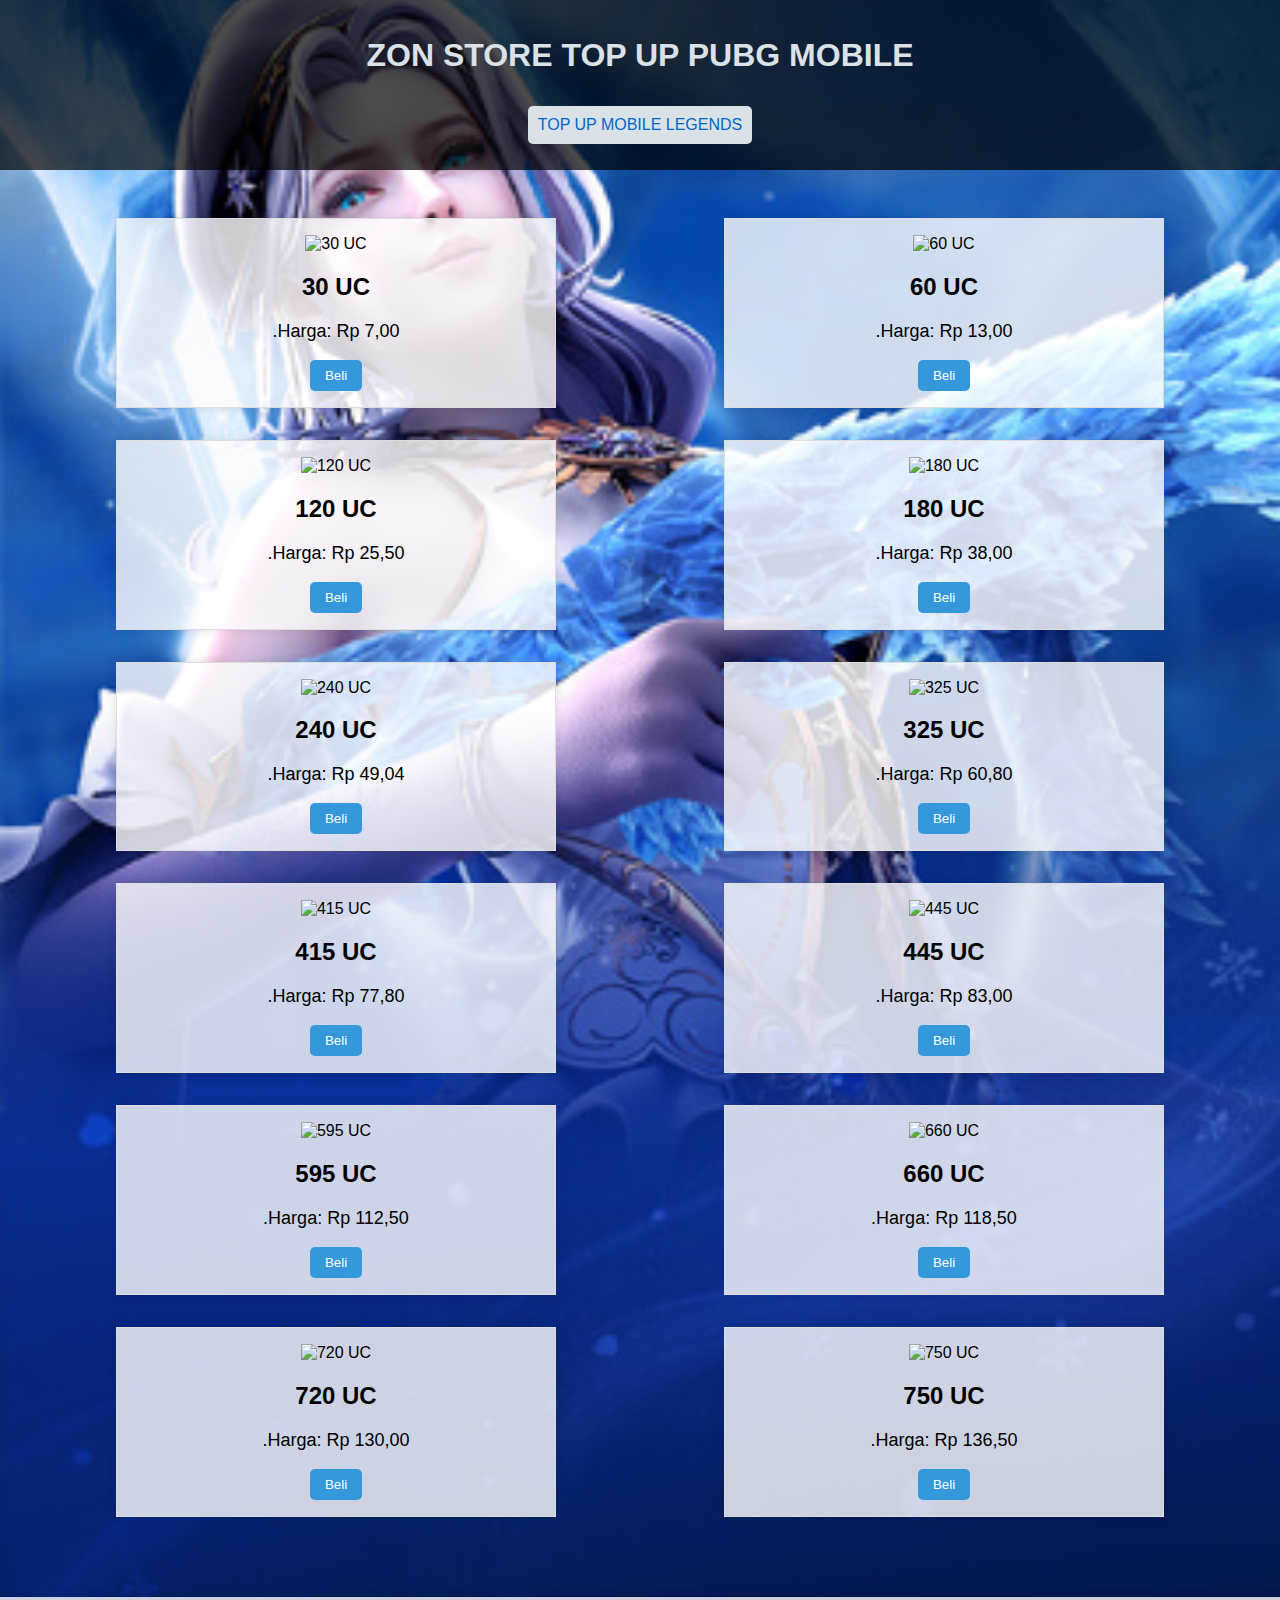
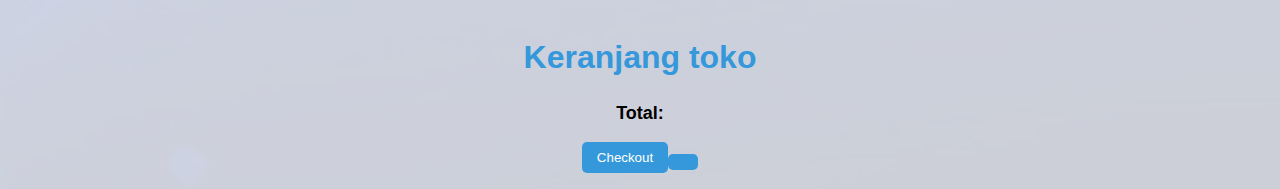
==== index.html @ 89919225 "Add files via upload" ====
<!DOCTYPE html>
<html lang="en">
<head>
    <meta charset="UTF-8">
    <meta name="viewport" content="width=device-width, initial-scale=1.0">
    <title>TOP UP PUBG ZON STORE</title>
    <link rel="stylesheet" href="style.css">
    <style>
        /* Gaya CSS untuk halaman kategori 2 */
        body {
            font-family: 'Arial', sans-serif;
            text-align: center;
            background-color: #f4f4f4;
        }

        h1 {
            font-size: 2em;
            color: #DAE1E7;
        }

        p {
            font-size: 18px;
        }

        a {
            color: #0066cc;
            text-decoration: none;
        }

        .category-button {
            font-size: 1em;
            background-color: #DAE1E7;
            border: none;
            padding: 10px;
            margin: 10px;
            cursor: pointer;
        }
    </style>
</head>
<body>
    <header>
        <h1>ZON STORE TOP UP PUBG MOBILE</h1>
        <button class="category-button" onclick="openCategory('category2')"><a href="ml.html">TOP UP MOBILE LEGENDS</a></button>
    </header>

    <!-- Rest of your HTML content -->
</body>
</html>
    </header>

    


    <section id="products-container">
        <!-- Daftar produk akan ditampilkan di sini menggunakan JavaScript -->
    </section>

    <aside id="cart">
        <h2 style="font-size: 2em; color: #3498db;">Keranjang toko</h2>
        <ul id="cart-items"></ul>
        <p id="cart-total">Total: </p>
        <button onclick="checkout()">Checkout<button>
    </aside>
    <footer>
       
    </footer>

    <script src="script.js"></script>
</body>
</html>
---- style.css ----
body {
    font-family: 'Segoe UI', Tahoma, Geneva, Verdana, sans-serif;
    margin: 0;
    padding: 0;
    background-image: url('background.jpg');
    background-size: cover;
    background-position: center;
    background-repeat: no-repeat;
}

header {
    background-color: rgba(0, 0, 0, 0.7);
    color: white;
    text-align: center;
    padding: 1em;
}

#products-container {
    display: flex;
    flex-wrap: wrap;
    justify-content: space-around;
    padding: 2em;
}

article {
    border: 1px solid #ddd;
    padding: 1em;
    margin: 1em;
    text-align: center;
    background-color: rgba(255, 255, 255, 0.8);
    box-shadow: 0 0 10px rgba(0, 0, 0, 0.1);
    transition: transform 0.3s ease-in-out;
    width: calc(36% - 2em);
}

article:hover {
    transform: scale(1.05);
}

article img {
    max-width: 100%;
    height: auto;
}

button {
    background-color: #3498db; /* Warna biru */
    color: white;
    padding: 8px 15px;
    border: none;
    border-radius: 5px;
    cursor: pointer;
}

button:hover {
    background-color: #2980b9; /* Warna biru yang lebih gelap saat tombol dihover */
}

#cart {
    background-color: rgba(255, 255, 255, 0.8);
    padding: 1em;
    margin-top: 2em;
    box-shadow: 0 0 10px rgba(0, 0, 0, 0.1);
}

#cart-items {
    list-style: none;
    padding: 0;
}

#cart-items li {
    margin-bottom: 1em;
    border-bottom: 1px solid #ddd;
    padding: 0.5em 0;
    display: flex;
    justify-content: space-between;
}

#cart-total {
    font-weight: bold;
    margin-top: 1em;
}
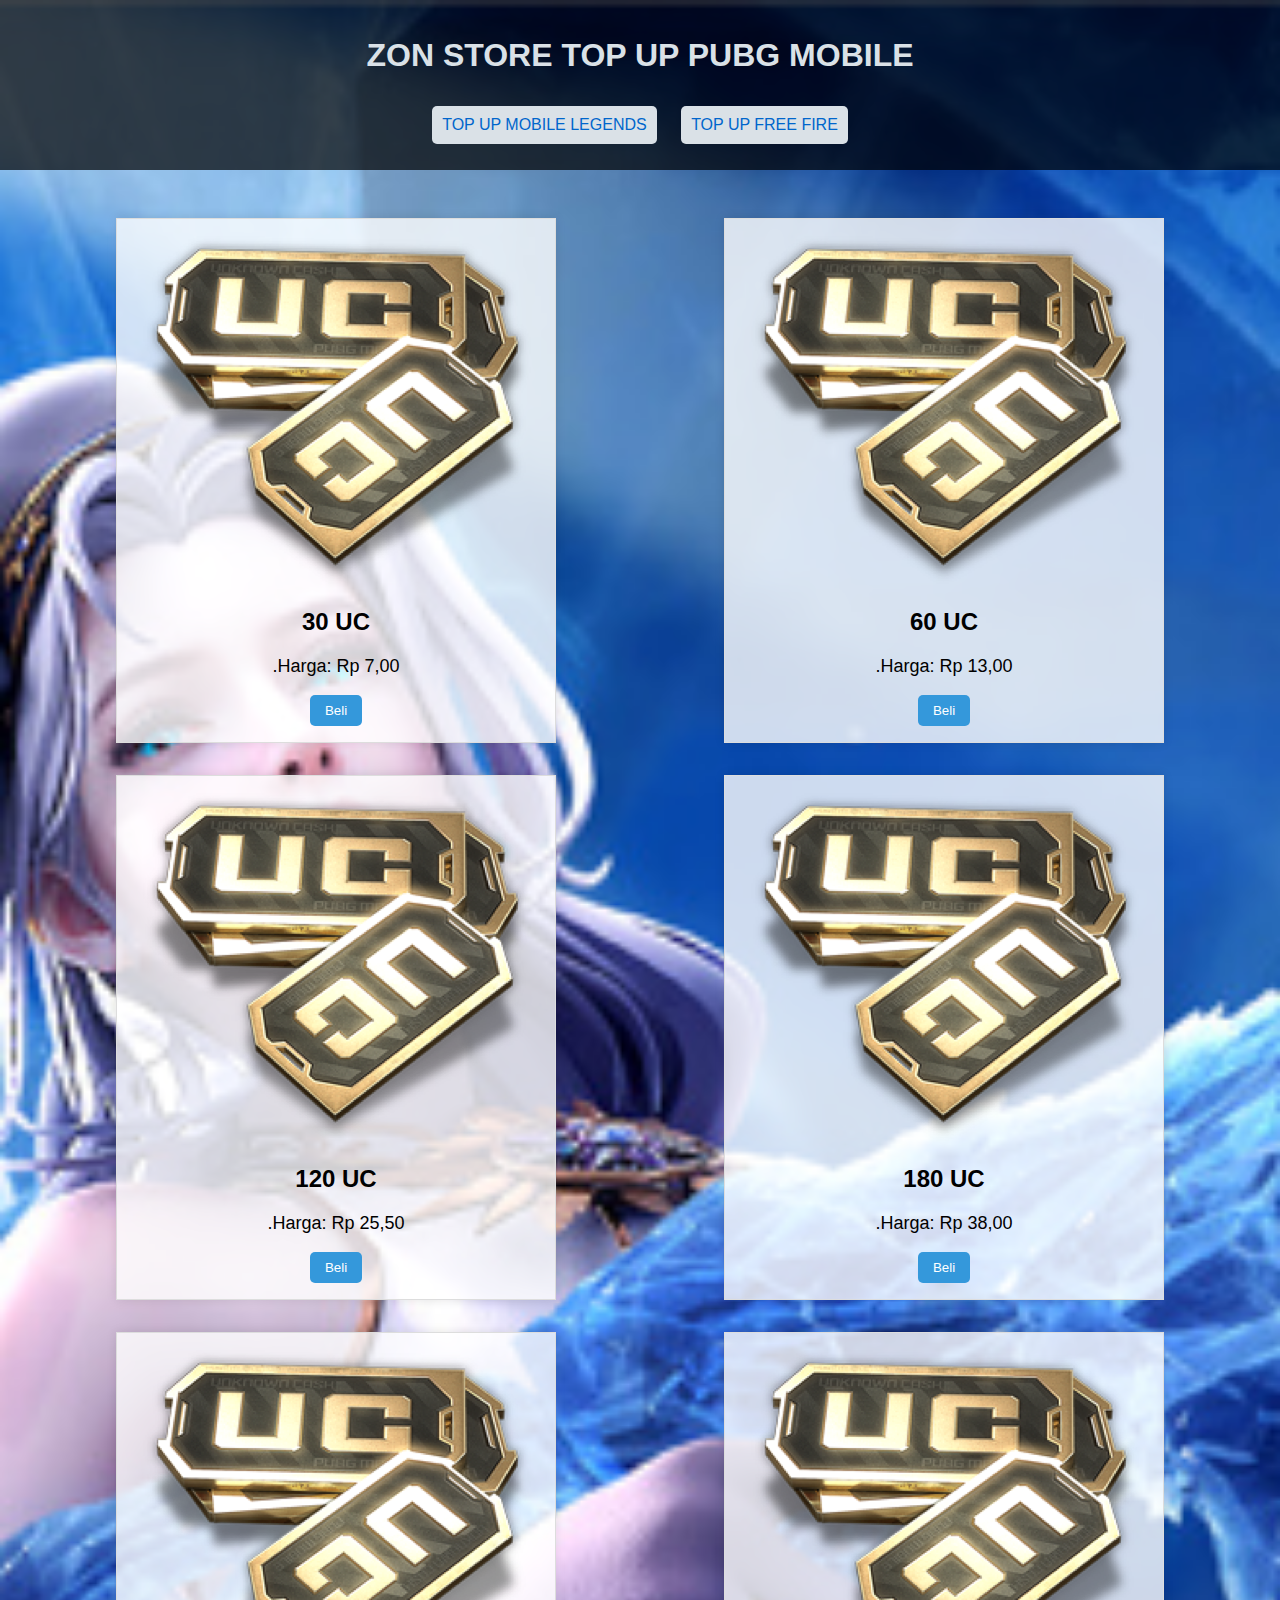
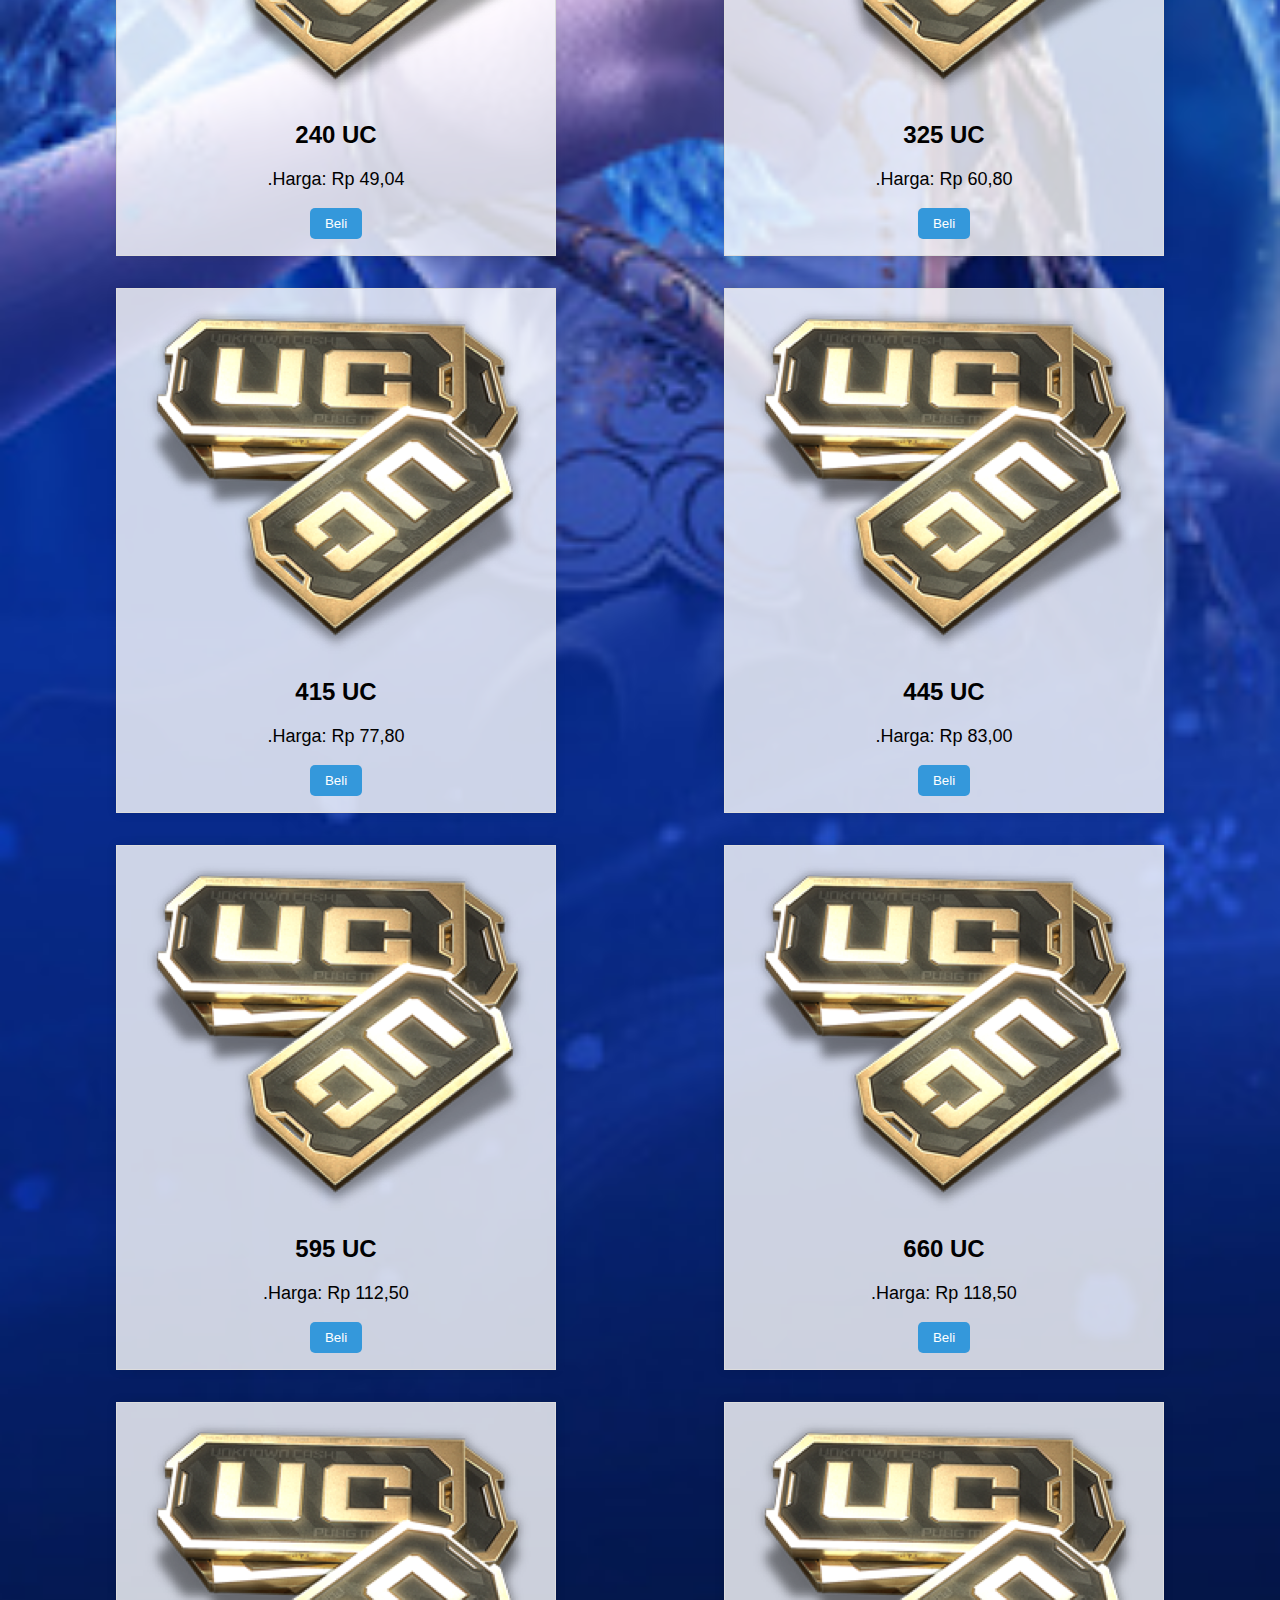
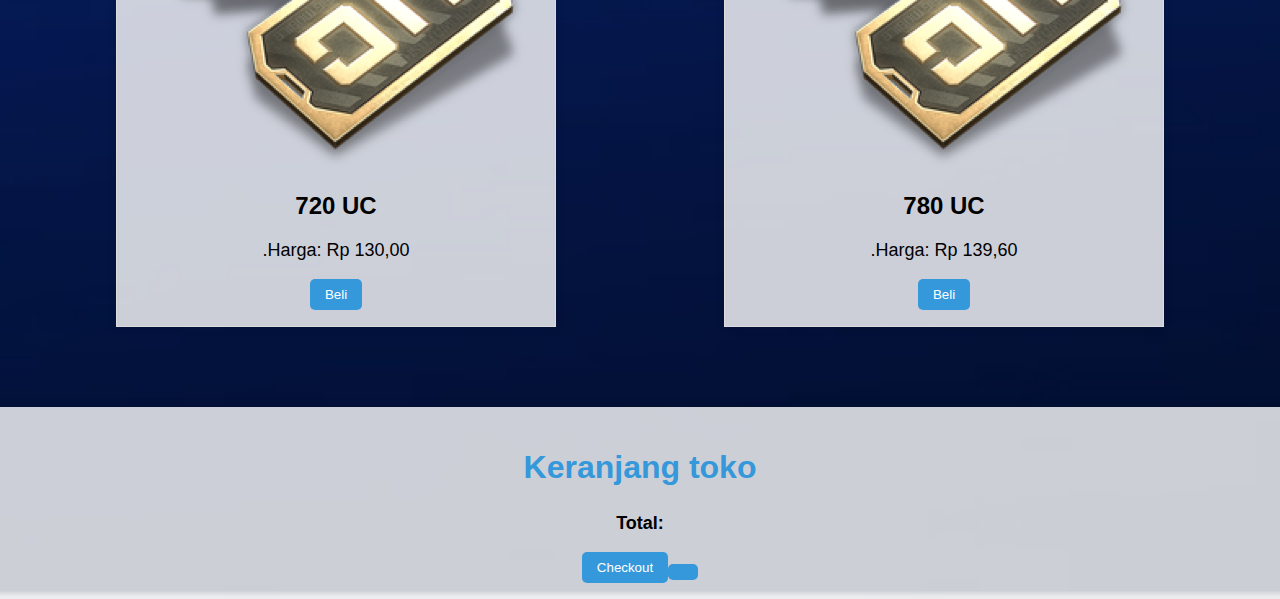
==== commit 56775031: "Add files via upload" ====
--- a/index.html
+++ b/index.html
@@ -41,6 +41,8 @@
     <header>
         <h1>ZON STORE TOP UP PUBG MOBILE</h1>
         <button class="category-button" onclick="openCategory('category2')"><a href="ml.html">TOP UP MOBILE LEGENDS</a></button>
+
+<button class="category-button" onclick="openCategory('category2')"><a href="ff.html">TOP UP FREE FIRE</a></button>
     </header>
 
     <!-- Rest of your HTML content -->
